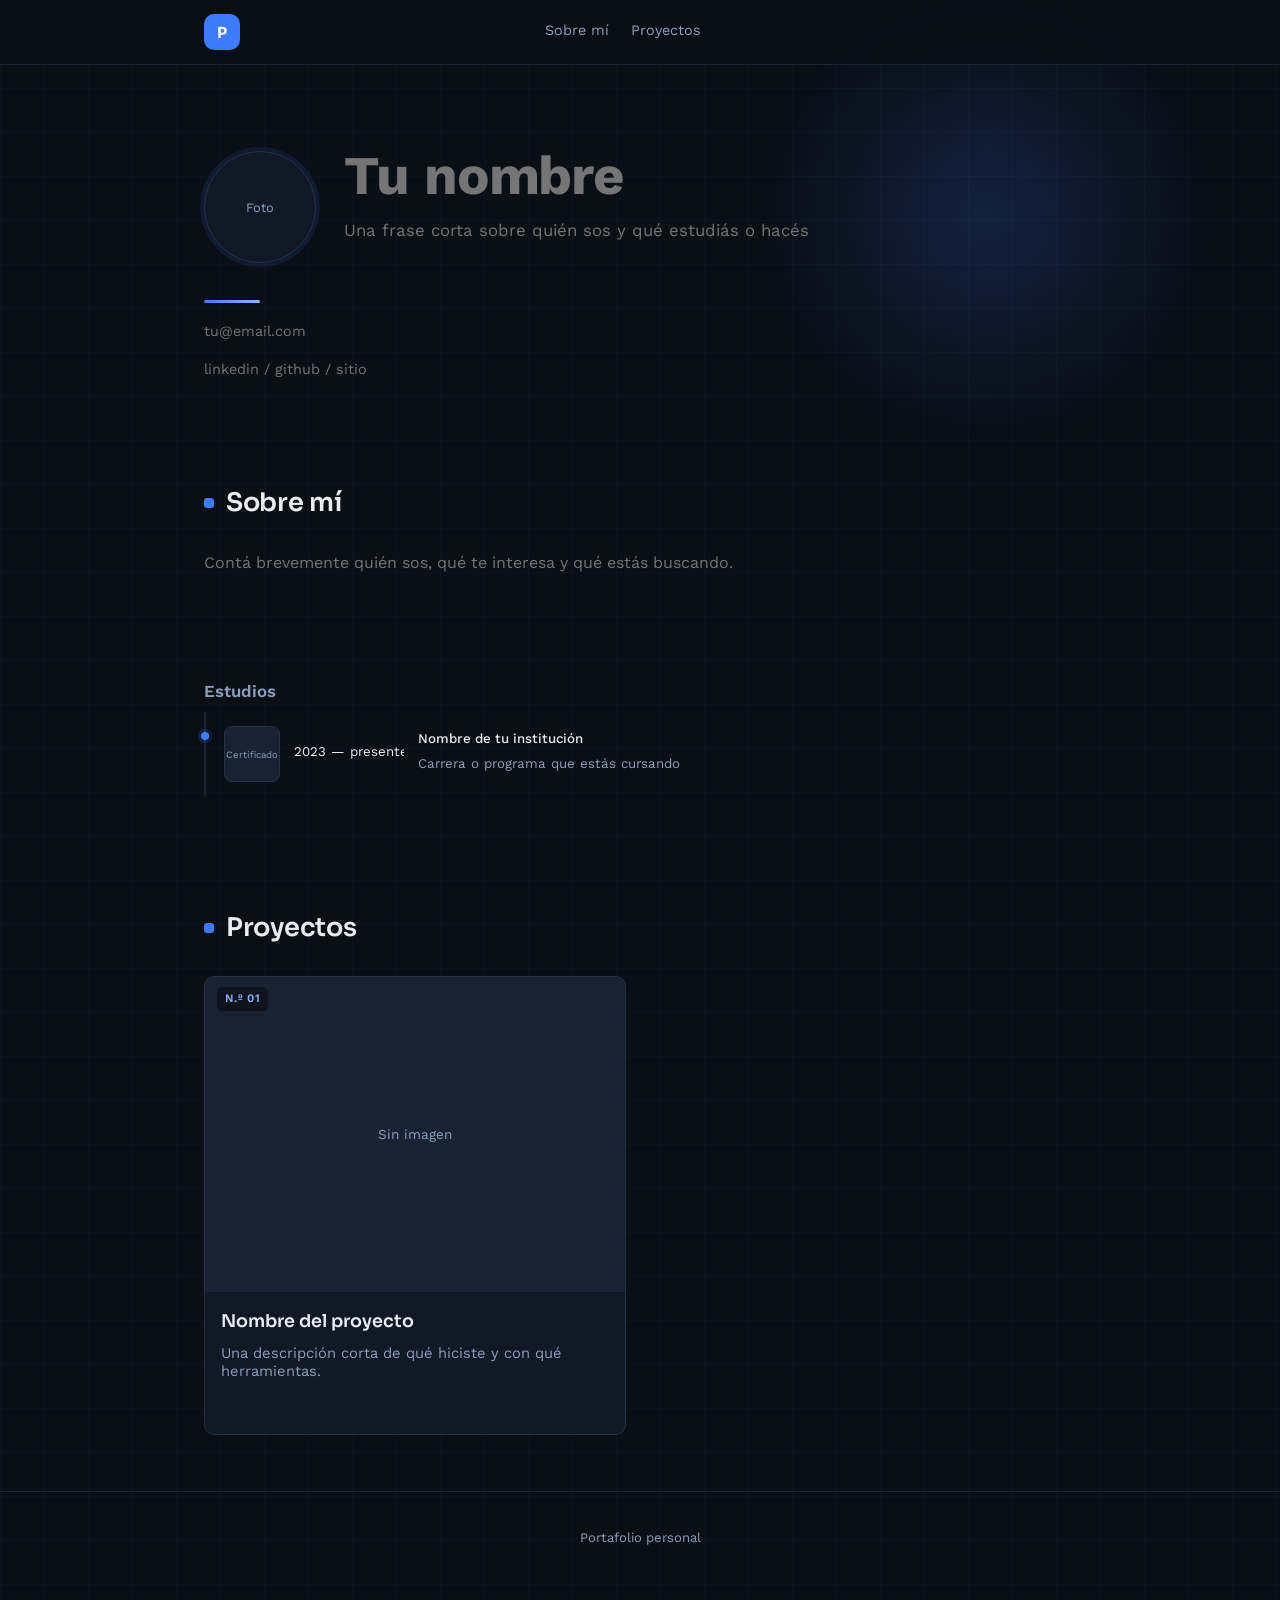
==== index.html @ cb3520f3 "Actualizar portafolio: agregar index.html y README.md en UTF-8" ====
<!DOCTYPE html>
<html lang="es">

<head>
  <meta charset="UTF-8">
  <meta name="viewport" content="width=device-width, initial-scale=1.0">
  <title>Portafolio</title>
  <link rel="preconnect" href="https://fonts.googleapis.com">
  <link rel="preconnect" href="https://fonts.gstatic.com" crossorigin>
  <link
    href="https://fonts.googleapis.com/css2?family=Sora:wght@500;600;700&family=Work+Sans:wght@400;500;600&display=swap"
    rel="stylesheet">
  <link rel="stylesheet" href="style.css">
</head>

<body class="mode-view">

  <div class="edit-banner">Estás en modo edición — los cambios se guardan automáticamente en este dispositivo. Las
    imágenes se comprimen al subirlas.</div>

  <nav class="nav">
    <div class="nav-inner">
      <button class="logo-mark" id="logo-mark" type="button" aria-label="Acceder">
        <span id="logo-initial">P</span>
      </button>
      <div class="nav-links view-only">
        <a href="#sobre-mi">Sobre mí</a>
        <a href="#proyectos">Proyectos</a>
      </div>
      <div class="mode-toggle">
        <span class="save-status" id="save-status"></span>
        <button class="btn ghost edit-only" id="reset-btn" type="button">Restablecer</button>
        <button class="btn ghost edit-only" id="logout-btn" type="button">Cerrar sesión</button>
        <button class="btn primary edit-only" id="preview-btn" type="button">Vista previa</button>
      </div>
    </div>
  </nav>

  <div class="login-overlay" id="login-overlay">
    <form class="login-card" id="login-form">
      <h3 class="login-title">Iniciar sesión</h3>
      <p class="login-hint">Ingresá tus datos para editar el contenido.</p>
      <label class="login-label" for="login-user">Usuario</label>
      <input class="login-input" id="login-user" type="text" autocomplete="username" required>
      <label class="login-label" for="login-pass">Contraseña</label>
      <input class="login-input" id="login-pass" type="password" autocomplete="current-password" required>
      <p class="login-error" id="login-error"></p>
      <div class="login-actions">
        <button class="btn ghost" type="button" id="login-cancel">Cancelar</button>
        <button class="btn primary" type="submit">Entrar</button>
      </div>
    </form>
  </div>

  <div class="wrap">
    <section class="hero" id="inicio">
      <div class="hero-top">
        <div class="avatar-box" id="photo-box">
          <span class="placeholder">Foto</span>
          <img id="profile-photo-img" alt="Foto de perfil">
          <button class="btn avatar-upload-btn edit-only" id="photo-upload-btn" type="button"
            title="Subir o cambiar foto">✎</button>
          <input class="file-input" id="photo-file-input" type="file" accept="image/*">
        </div>
        <div class="hero-text">
          <input class="hero-name field" id="profile-name" type="text" value="" placeholder="Tu nombre">
          <textarea class="hero-tagline field" id="profile-tagline" rows="2"
            placeholder="Una frase corta sobre quién sos y qué estudiás o hacés"></textarea>
        </div>
      </div>
      <div class="hero-rule"></div>
      <div class="contact-line">
        <input class="field" id="profile-email" type="text" placeholder="tu@email.com">
        <input class="field" id="profile-site" type="text" placeholder="linkedin / github / sitio">
      </div>
    </section>

    <section id="sobre-mi" class="reveal">
      <h2 class="section-title">Sobre mí</h2>
      <div class="about-body">
        <textarea class="bio field" id="profile-bio" rows="4"
          placeholder="Contá brevemente quién sos, qué te interesa y qué estás buscando."></textarea>

        <div class="studies">
          <div class="studies-title">Estudios</div>
          <p class="studies-hint edit-only">Tocá el ✎ de cada estudio para subir una imagen del certificado o título.
          </p>
          <div id="studies-list"></div>
          <button class="btn ghost edit-only add-study-btn" id="add-study-btn" type="button">+ Agregar estudio</button>
        </div>
      </div>
    </section>

    <section id="proyectos" class="reveal">
      <h2 class="section-title">Proyectos</h2>
      <div class="projects-grid" id="projects-grid"></div>
    </section>
  </div>

  <footer>Portafolio personal</footer>

  <script>
    (function () {
      const STORAGE_KEY = 'portfolio:data';

      function genId() { return 'id-' + Date.now().toString(36) + '-' + Math.random().toString(36).slice(2, 8); }
      function esc(str) {
        return (str || '').replace(/[&<>"']/g, function (c) {
          return { '&': '&amp;', '<': '&lt;', '>': '&gt;', '"': '&quot;', "'": '&#39;' }[c];
        });
      }

      function defaultState() {
        return {
          profile: {
            name: '',
            tagline: '',
            email: '',
            site: '',
            photo: '',
            bio: '',
            studies: [
              { id: genId(), periodo: '2023 — presente', inst: 'Nombre de tu institución', titulo: 'Carrera o programa que estás cursando', image: '' }
            ]
          },
          projects: [
            { id: genId(), title: 'Nombre del proyecto', desc: 'Una descripción corta de qué hiciste y con qué herramientas.', link: '', image: '' }
          ]
        };
      }

      let state = null;

      // ---------- auth ----------
      const CREDENTIALS = { user: 'tomas', pass: 'proyecto' };
      let isAuthenticated = false;

      // ---------- persistence ----------
      let saveTimer = null;
      function setStatus(text) {
        document.getElementById('save-status').textContent = text;
      }
      function scheduleSave() {
        setStatus('Guardando…');
        clearTimeout(saveTimer);
        saveTimer = setTimeout(saveState, 500);
      }
      async function saveState() {
        try {
          const res = await window.storage.set(STORAGE_KEY, JSON.stringify(state), false);
          setStatus(res ? 'Guardado' : 'No se pudo guardar');
        } catch (err) {
          console.error('Error guardando:', err);
          setStatus('Error al guardar');
        }
      }
      async function loadState() {
        try {
          const res = await window.storage.get(STORAGE_KEY, false);
          state = (res && res.value) ? JSON.parse(res.value) : defaultState();
        } catch (err) {
          state = defaultState();
        }
      }
      async function resetAll() {
        if (!confirm('¿Seguro que querés borrar todo el contenido y empezar de nuevo?')) return;
        try { await window.storage.delete(STORAGE_KEY, false); } catch (e) { }
        state = defaultState();
        buildUI();
        scheduleSave();
      }

      // ---------- image compression ----------
      function resizeImage(file) {
        return new Promise((resolve, reject) => {
          const reader = new FileReader();
          reader.onload = function (e) {
            const img = new Image();
            img.onload = function () {
              const maxW = 1000;
              const scale = Math.min(1, maxW / img.width);
              const w = Math.max(1, Math.round(img.width * scale));
              const h = Math.max(1, Math.round(img.height * scale));
              const canvas = document.createElement('canvas');
              canvas.width = w; canvas.height = h;
              const ctx = canvas.getContext('2d');
              ctx.drawImage(img, 0, 0, w, h);
              resolve(canvas.toDataURL('image/jpeg', 0.82));
            };
            img.onerror = reject;
            img.src = e.target.result;
          };
          reader.onerror = reject;
          reader.readAsDataURL(file);
        });
      }

      // ---------- mode ----------
      function applyMode(mode) {
        document.body.classList.toggle('mode-edit', mode === 'edit');
        document.body.classList.toggle('mode-view', mode === 'view');
      }

      // ---------- render: studies ----------
      function renderStudies() {
        const list = document.getElementById('studies-list');
        list.innerHTML = state.profile.studies.map(function (s) {
          const hasImg = !!s.image;
          return '' +
            '<div class="study-row" data-study-id="' + s.id + '">' +
            '<div class="study-thumb' + (hasImg ? ' has-img' : '') + '">' +
            '<span class="placeholder">Certificado</span>' +
            '<img src="' + esc(s.image) + '" alt="Certificado de ' + esc(s.titulo) + '">' +
            '<button class="btn study-thumb-upload edit-only" data-action="trigger-upload-study" type="button" title="Subir certificado">✎</button>' +
            '<input class="file-input" type="file" accept="image/*" data-action="file-input-study">' +
            '</div>' +
            '<div class="study-fields">' +
            '<input class="field" data-field="periodo" type="text" value="' + esc(s.periodo) + '" placeholder="2023 — 2027">' +
            '<div>' +
            '<input class="field study-inst" data-field="inst" type="text" value="' + esc(s.inst) + '" placeholder="Institución">' +
            '<input class="field study-titulo" data-field="titulo" type="text" value="' + esc(s.titulo) + '" placeholder="Título o carrera">' +
            '</div>' +
            '</div>' +
            '<button class="btn ghost edit-only" data-action="delete-study" type="button">Quitar</button>' +
            '</div>';
        }).join('');
      }

      document.getElementById('studies-list').addEventListener('input', function (e) {
        const row = e.target.closest('[data-study-id]');
        if (!row) return;
        const study = state.profile.studies.find(function (s) { return s.id === row.dataset.studyId; });
        if (study && e.target.dataset.field) {
          study[e.target.dataset.field] = e.target.value;
          scheduleSave();
        }
      });
      document.getElementById('studies-list').addEventListener('click', function (e) {
        const delBtn = e.target.closest('[data-action="delete-study"]');
        if (delBtn) {
          const row = delBtn.closest('[data-study-id]');
          state.profile.studies = state.profile.studies.filter(function (s) { return s.id !== row.dataset.studyId; });
          renderStudies();
          scheduleSave();
          return;
        }
        const uploadBtn = e.target.closest('[data-action="trigger-upload-study"]');
        if (uploadBtn) {
          uploadBtn.closest('[data-study-id]').querySelector('[data-action="file-input-study"]').click();
          return;
        }
        const thumb = e.target.closest('.study-thumb');
        if (thumb && thumb.classList.contains('has-img') && document.body.classList.contains('mode-view')) {
          const row = thumb.closest('[data-study-id]');
          const study = state.profile.studies.find(function (s) { return s.id === row.dataset.studyId; });
          if (study && study.image) window.open(study.image, '_blank');
        }
      });
      document.getElementById('studies-list').addEventListener('change', async function (e) {
        if (e.target.dataset.action !== 'file-input-study') return;
        const row = e.target.closest('[data-study-id]');
        const study = state.profile.studies.find(function (s) { return s.id === row.dataset.studyId; });
        const file = e.target.files[0];
        if (!file || !study) return;
        try {
          const dataUrl = await resizeImage(file);
          study.image = dataUrl;
          const thumb = row.querySelector('.study-thumb');
          thumb.classList.add('has-img');
          thumb.querySelector('img').src = dataUrl;
          scheduleSave();
        } catch (err) {
          console.error(err);
          alert('No se pudo procesar esa imagen. Probá con otro archivo.');
        }
      });
      document.getElementById('add-study-btn').addEventListener('click', function () {
        state.profile.studies.push({ id: genId(), periodo: '', inst: '', titulo: '', image: '' });
        renderStudies();
        scheduleSave();
      });

      // ---------- render: projects ----------
      function renderProjects() {
        const grid = document.getElementById('projects-grid');
        const cards = state.projects.map(function (p, i) {
          const num = String(i + 1).padStart(2, '0');
          const hasImg = !!p.image;
          const hasLink = !!(p.link && p.link.trim());
          return '' +
            '<div class="project-card" data-project-id="' + p.id + '">' +
            '<span class="project-index">N.º ' + num + '</span>' +
            '<button class="btn ghost project-delete edit-only" data-action="delete-project" type="button" title="Eliminar proyecto">×</button>' +
            '<div class="project-image-box' + (hasImg ? ' has-img' : '') + '">' +
            '<span class="placeholder">Sin imagen</span>' +
            '<img src="' + esc(p.image) + '" alt="' + esc(p.title) + '">' +
            '<button class="btn ghost project-upload-btn edit-only" data-action="trigger-upload" type="button">Subir imagen</button>' +
            '<input class="file-input" type="file" accept="image/*" data-action="file-input">' +
            '</div>' +
            '<div class="project-body">' +
            '<input class="field project-title" data-field="title" type="text" value="' + esc(p.title) + '" placeholder="Nombre del proyecto">' +
            '<textarea class="field project-desc" data-field="desc" rows="3" placeholder="De qué se trata este proyecto">' + esc(p.desc) + '</textarea>' +
            '<div class="project-link-row edit-only">' +
            '<input class="field project-link-input" data-field="link" type="text" value="' + esc(p.link) + '" placeholder="https://enlace-al-proyecto.com">' +
            '</div>' +
            (hasLink ? '<a class="project-link-view view-only" href="' + esc(p.link) + '" target="_blank" rel="noopener noreferrer">Ver proyecto</a>' : '') +
            '</div>' +
            '</div>';
        }).join('');

        grid.innerHTML = cards + '<div class="add-project-card edit-only" id="add-project-card">+ Agregar proyecto</div>';

        const addCard = document.getElementById('add-project-card');
        if (addCard) {
          addCard.addEventListener('click', function () {
            state.projects.push({ id: genId(), title: '', desc: '', link: '', image: '' });
            renderProjects();
            scheduleSave();
          });
        }
      }

      document.getElementById('projects-grid').addEventListener('input', function (e) {
        const card = e.target.closest('[data-project-id]');
        if (!card || !e.target.dataset.field) return;
        const proj = state.projects.find(function (p) { return p.id === card.dataset.projectId; });
        if (proj) {
          proj[e.target.dataset.field] = e.target.value;
          scheduleSave();
        }
      });

      document.getElementById('projects-grid').addEventListener('click', function (e) {
        const delBtn = e.target.closest('[data-action="delete-project"]');
        if (delBtn) {
          const card = delBtn.closest('[data-project-id]');
          state.projects = state.projects.filter(function (p) { return p.id !== card.dataset.projectId; });
          renderProjects();
          scheduleSave();
          return;
        }
        const uploadBtn = e.target.closest('[data-action="trigger-upload"]');
        if (uploadBtn) {
          const card = uploadBtn.closest('[data-project-id]');
          card.querySelector('[data-action="file-input"]').click();
        }
      });

      document.getElementById('projects-grid').addEventListener('change', async function (e) {
        if (e.target.dataset.action !== 'file-input') return;
        const card = e.target.closest('[data-project-id]');
        const proj = state.projects.find(function (p) { return p.id === card.dataset.projectId; });
        const file = e.target.files[0];
        if (!file || !proj) return;
        try {
          const dataUrl = await resizeImage(file);
          proj.image = dataUrl;
          const box = card.querySelector('.project-image-box');
          box.classList.add('has-img');
          box.querySelector('img').src = dataUrl;
          scheduleSave();
        } catch (err) {
          console.error(err);
          alert('No se pudo procesar esa imagen. Probá con otro archivo.');
        }
      });

      // ---------- profile fields ----------
      function bindProfileField(id, field, isTagline) {
        const el = document.getElementById(id);
        el.addEventListener('input', function () {
          state.profile[field] = el.value;
          if (field === 'name') { updateLogoInitial(); }
          scheduleSave();
        });
      }

      document.getElementById('photo-upload-btn').addEventListener('click', function () {
        document.getElementById('photo-file-input').click();
      });
      document.getElementById('photo-file-input').addEventListener('change', async function (e) {
        const file = e.target.files[0];
        if (!file) return;
        try {
          const dataUrl = await resizeImage(file);
          state.profile.photo = dataUrl;
          const box = document.getElementById('photo-box');
          box.classList.add('has-img');
          document.getElementById('profile-photo-img').src = dataUrl;
          scheduleSave();
        } catch (err) {
          console.error(err);
          alert('No se pudo procesar esa imagen. Probá con otro archivo.');
        }
      });

      // ---------- mode + reset ----------
      const loginOverlay = document.getElementById('login-overlay');
      const loginForm = document.getElementById('login-form');
      const loginUser = document.getElementById('login-user');
      const loginPass = document.getElementById('login-pass');
      const loginError = document.getElementById('login-error');

      function openLogin() {
        loginError.textContent = '';
        loginForm.reset();
        loginOverlay.classList.add('open');
        loginUser.focus();
      }
      function closeLogin() {
        loginOverlay.classList.remove('open');
        loginForm.reset();
        loginError.textContent = '';
      }

      document.getElementById('logo-mark').addEventListener('click', function () {
        if (isAuthenticated) {
          applyMode('edit');
        } else {
          openLogin();
        }
      });

      document.getElementById('preview-btn').addEventListener('click', function () {
        applyMode('view');
      });

      loginForm.addEventListener('submit', function (e) {
        e.preventDefault();
        if (loginUser.value === CREDENTIALS.user && loginPass.value === CREDENTIALS.pass) {
          isAuthenticated = true;
          closeLogin();
          applyMode('edit');
        } else {
          loginError.textContent = 'Usuario o contraseña incorrectos.';
          loginPass.value = '';
          loginPass.focus();
        }
      });

      document.getElementById('login-cancel').addEventListener('click', closeLogin);
      loginOverlay.addEventListener('keydown', function (e) {
        if (e.key === 'Escape') closeLogin();
      });
      loginOverlay.addEventListener('click', function (e) {
        if (e.target === loginOverlay) closeLogin();
      });

      document.getElementById('logout-btn').addEventListener('click', function () {
        isAuthenticated = false;
        applyMode('view');
      });

      document.getElementById('reset-btn').addEventListener('click', resetAll);

      function updateLogoInitial() {
        const name = (state.profile.name || '').trim();
        document.getElementById('logo-initial').textContent = name ? name[0].toUpperCase() : 'P';
      }

      // ---------- build ----------
      function buildUI() {
        document.getElementById('profile-name').value = state.profile.name;
        document.getElementById('profile-tagline').value = state.profile.tagline;
        document.getElementById('profile-email').value = state.profile.email;
        document.getElementById('profile-site').value = state.profile.site;
        document.getElementById('profile-bio').value = state.profile.bio;
        updateLogoInitial();

        const photoBox = document.getElementById('photo-box');
        if (state.profile.photo) {
          photoBox.classList.add('has-img');
          document.getElementById('profile-photo-img').src = state.profile.photo;
        }

        renderStudies();
        renderProjects();
        applyMode('view');
        setStatus('');
      }

      ['profile-name', 'profile-tagline', 'profile-email', 'profile-site', 'profile-bio'].forEach(function (id) {
        const field = id.replace('profile-', '');
        bindProfileField(id, field);
      });

      // ---------- scroll reveal ----------
      function setupReveal() {
        let reduce = false;
        try {
          reduce = typeof window.matchMedia === 'function' && window.matchMedia('(prefers-reduced-motion: reduce)').matches;
        } catch (e) { reduce = false; }
        const els = document.querySelectorAll('.reveal');
        if (reduce || !('IntersectionObserver' in window)) {
          els.forEach(function (el) { el.classList.add('in-view'); });
          return;
        }
        const obs = new IntersectionObserver(function (entries) {
          entries.forEach(function (entry) {
            if (entry.isIntersecting) {
              entry.target.classList.add('in-view');
              obs.unobserve(entry.target);
            }
          });
        }, { threshold: 0.12 });
        els.forEach(function (el) { obs.observe(el); });
      }
      try {
        setupReveal();
      } catch (err) {
        console.error('No se pudo iniciar la animación de scroll:', err);
        document.querySelectorAll('.reveal').forEach(function (el) { el.classList.add('in-view'); });
      }

      loadState().then(buildUI);
    })();
  </script>
</body>

</html>
---- style.css ----
:root {
    --bg: #0A0E15;
    --surface: #111826;
    --surface-2: #182233;
    --border: #26324A;
    --border-soft: #1B2434;
    --text: #E8ECF3;
    --text-soft: #8CA0BD;
    --accent: #3E7BFA;
    --accent-dark: #2C5FD6;
    --accent-soft: #8FB4FF;
    --danger: #FF6B6B;
    --max: 920px;
}

* {
    box-sizing: border-box;
}

html {
    scroll-behavior: smooth;
}

body {
    margin: 0;
    background-color: var(--bg);
    background-image:
        linear-gradient(rgba(62, 123, 250, 0.05) 1px, transparent 1px),
        linear-gradient(90deg, rgba(62, 123, 250, 0.05) 1px, transparent 1px);
    background-size: 44px 44px;
    color: var(--text);
    font-family: 'Work Sans', sans-serif;
    line-height: 1.55;
    -webkit-font-smoothing: antialiased;
}

h1,
h2,
h3 {
    font-family: 'Sora', sans-serif;
    margin: 0;
    font-weight: 600;
    letter-spacing: -0.01em;
}

a {
    color: inherit;
}

.wrap {
    max-width: var(--max);
    margin: 0 auto;
    padding: 0 24px;
}

/* ---------- NAV ---------- */
.nav {
    position: sticky;
    top: 0;
    z-index: 20;
    background: rgba(10, 14, 21, 0.88);
    backdrop-filter: blur(8px);
    border-bottom: 1px solid var(--border-soft);
}

.nav-inner {
    max-width: var(--max);
    margin: 0 auto;
    padding: 14px 24px;
    display: flex;
    align-items: center;
    justify-content: space-between;
    gap: 16px;
    flex-wrap: wrap;
}

.nav-name {
    font-family: 'Sora', sans-serif;
    font-weight: 600;
    font-size: 1.02rem;
    letter-spacing: -0.01em;
}

.logo-mark {
    flex: none;
    width: 36px;
    height: 36px;
    border-radius: 10px;
    border: none;
    background: var(--accent);
    color: #fff;
    font-family: 'Sora', sans-serif;
    font-weight: 700;
    font-size: 0.95rem;
    display: flex;
    align-items: center;
    justify-content: center;
    cursor: pointer;
    transition: transform .15s ease, background .15s ease;
}

.logo-mark:hover {
    background: var(--accent-dark);
    transform: scale(1.05);
}

.logo-mark:focus-visible {
    outline: 2px solid var(--accent-soft);
    outline-offset: 2px;
}

.nav-links {
    display: flex;
    align-items: center;
    gap: 22px;
    font-size: 0.9rem;
    color: var(--text-soft);
}

.nav-links a {
    text-decoration: none;
    border-bottom: 1px solid transparent;
    padding-bottom: 2px;
    transition: border-color .15s ease, color .15s ease;
}

.nav-links a:hover {
    border-color: var(--accent);
    color: var(--text);
}

.mode-toggle {
    display: flex;
    align-items: center;
    gap: 10px;
}

.btn {
    font-family: 'Work Sans', sans-serif;
    font-size: 0.85rem;
    padding: 8px 16px;
    border: 1px solid var(--border);
    background: transparent;
    color: var(--text);
    cursor: pointer;
    border-radius: 7px;
    transition: background .15s ease, border-color .15s ease, color .15s ease;
}

.btn:hover {
    background: var(--surface-2);
    border-color: var(--accent);
}

.btn.primary {
    border-color: var(--accent);
    background: var(--accent);
    color: #fff;
}

.btn.primary:hover {
    background: var(--accent-dark);
    border-color: var(--accent-dark);
}

.btn.ghost {
    border-color: var(--border-soft);
    color: var(--text-soft);
    font-size: 0.78rem;
    padding: 6px 12px;
}

.save-status {
    font-size: 0.78rem;
    color: var(--text-soft);
    min-width: 70px;
}

/* ---------- HERO ---------- */
.hero {
    position: relative;
    padding: 80px 0 48px;
    opacity: 0;
    transform: translateY(8px);
    animation: rise .6s ease forwards;
}

.hero::before {
    content: '';
    position: absolute;
    top: -80px;
    right: -140px;
    width: 460px;
    height: 460px;
    background: radial-gradient(circle, rgba(62, 123, 250, 0.18) 0%, transparent 70%);
    z-index: -1;
    pointer-events: none;
}

@keyframes rise {
    to {
        opacity: 1;
        transform: none;
    }
}

@media (prefers-reduced-motion: reduce) {
    .hero {
        animation: none;
        opacity: 1;
        transform: none;
    }
}

.hero-top {
    display: flex;
    align-items: center;
    gap: 28px;
}

@media (max-width:560px) {
    .hero-top {
        flex-direction: column;
        align-items: flex-start;
        gap: 20px;
    }
}

.avatar-box {
    position: relative;
    flex: none;
    width: 112px;
    height: 112px;
    border-radius: 50%;
    background: var(--surface);
    border: 1px solid var(--border);
    box-shadow: 0 0 0 4px rgba(62, 123, 250, 0.12);
    display: flex;
    align-items: center;
    justify-content: center;
    overflow: hidden;
    color: var(--text-soft);
    font-size: 0.8rem;
}

.avatar-box img {
    width: 100%;
    height: 100%;
    object-fit: cover;
    display: none;
}

.avatar-box.has-img img {
    display: block;
}

.avatar-box.has-img .placeholder {
    display: none;
}

.avatar-upload-btn {
    position: absolute;
    bottom: -2px;
    right: -2px;
    width: 32px;
    height: 32px;
    padding: 0;
    border-radius: 50%;
    display: flex;
    align-items: center;
    justify-content: center;
    background: var(--accent);
    border-color: var(--accent);
    color: #fff;
    font-size: 0.9rem;
}

.avatar-upload-btn:hover {
    background: var(--accent-dark);
    border-color: var(--accent-dark);
}

.hero-text {
    flex: 1;
    min-width: 0;
}

.hero-name {
    font-family: 'Sora', sans-serif;
    font-size: clamp(2.2rem, 5.4vw, 3.4rem);
    font-weight: 700;
    letter-spacing: -0.02em;
    line-height: 1.05;
    width: 100%;
    border: none;
    background: transparent;
    color: var(--text);
    padding: 2px 0;
}

.hero-tagline {
    margin-top: 12px;
    font-size: 1.05rem;
    color: var(--text-soft);
    max-width: 60ch;
    width: 100%;
    border: none;
    background: transparent;
    resize: none;
    font-family: 'Work Sans', sans-serif;
    padding: 2px 0;
}

.hero-rule {
    margin-top: 30px;
    height: 3px;
    width: 56px;
    background: linear-gradient(90deg, var(--accent), var(--accent-soft));
    border-radius: 2px;
}

.contact-line {
    margin-top: 18px;
    display: flex;
    gap: 18px;
    flex-wrap: wrap;
    font-size: 0.9rem;
    color: var(--text-soft);
}

.contact-line input {
    border: none;
    background: transparent;
    font-family: 'Work Sans', sans-serif;
    font-size: 0.9rem;
    color: var(--text-soft);
    min-width: 160px;
}

/* ---------- shared field styling ---------- */
.field {
    font-family: inherit;
    color: inherit;
    border: none;
    background: transparent;
    width: 100%;
}

body.mode-edit .field {
    border-bottom: 1px dashed var(--border);
    background: var(--surface);
    padding: 6px 8px;
    border-radius: 5px;
}

body.mode-view .field {
    pointer-events: none;
    padding: 2px 0;
}

body.mode-view textarea.field {
    resize: none;
}

section {
    padding: 56px 0;
}

.section-title {
    font-size: 1.6rem;
    margin-bottom: 28px;
    display: flex;
    align-items: center;
    gap: 12px;
}

.section-title::before {
    content: '';
    width: 10px;
    height: 10px;
    border-radius: 3px;
    background: var(--accent);
    flex: none;
}

.reveal {
    opacity: 0;
    transform: translateY(18px);
    transition: opacity .6s ease, transform .6s ease;
}

.reveal.in-view {
    opacity: 1;
    transform: none;
}

@media (prefers-reduced-motion: reduce) {
    .reveal {
        opacity: 1;
        transform: none;
        transition: none;
    }
}

/* ---------- ABOUT ---------- */
.about-body {
    max-width: 720px;
}

.bio {
    min-height: 90px;
    font-size: 1rem;
}

.studies {
    margin-top: 30px;
}

.studies-title {
    font-size: 1.05rem;
    color: var(--text-soft);
    font-family: 'Work Sans', sans-serif;
    font-weight: 600;
    margin-bottom: 8px;
}

.studies-hint {
    font-size: 0.82rem;
    color: var(--text-soft);
    margin: 0 0 16px;
}

.study-row {
    display: flex;
    align-items: flex-start;
    gap: 14px;
    padding: 14px 0 14px 18px;
    border-left: 2px solid var(--border-soft);
    position: relative;
}

.study-row::before {
    content: '';
    position: absolute;
    left: -5px;
    top: 20px;
    width: 8px;
    height: 8px;
    border-radius: 50%;
    background: var(--accent);
    box-shadow: 0 0 0 3px rgba(62, 123, 250, 0.18);
}

.study-row+.study-row {
    margin-top: 2px;
}

.study-thumb {
    position: relative;
    flex: none;
    width: 56px;
    height: 56px;
    border-radius: 8px;
    background: var(--surface-2);
    border: 1px solid var(--border);
    overflow: hidden;
    display: flex;
    align-items: center;
    justify-content: center;
    color: var(--text-soft);
    font-size: 0.6rem;
    line-height: 1.2;
    text-align: center;
}

.study-thumb img {
    width: 100%;
    height: 100%;
    object-fit: cover;
    display: none;
}

.study-thumb.has-img {
    cursor: pointer;
}

.study-thumb.has-img img {
    display: block;
}

.study-thumb.has-img .placeholder {
    display: none;
}

.study-thumb-upload {
    position: absolute;
    bottom: -3px;
    right: -3px;
    width: 20px;
    height: 20px;
    padding: 0;
    border-radius: 50%;
    background: var(--accent);
    border-color: var(--accent);
    color: #fff;
    font-size: 0.55rem;
    display: flex;
    align-items: center;
    justify-content: center;
}

.study-thumb-upload:hover {
    background: var(--accent-dark);
    border-color: var(--accent-dark);
}

.study-fields {
    flex: 1;
    min-width: 0;
    display: grid;
    grid-template-columns: 110px 1fr;
    gap: 14px;
}

@media (max-width:560px) {
    .study-fields {
        grid-template-columns: 1fr;
    }
}

.study-inst {
    font-weight: 500;
}

.study-titulo {
    color: var(--text-soft);
}

/* ---------- PROJECTS ---------- */
.projects-grid {
    display: grid;
    grid-template-columns: repeat(2, 1fr);
    gap: 28px;
}

@media (max-width:640px) {
    .projects-grid {
        grid-template-columns: 1fr;
    }
}

.project-card {
    border: 1px solid var(--border);
    background: var(--surface);
    border-radius: 10px;
    position: relative;
    overflow: hidden;
    transition: border-color .18s ease, transform .18s ease, box-shadow .18s ease;
}

.project-card:hover {
    border-color: var(--accent);
    transform: translateY(-3px);
    box-shadow: 0 10px 28px rgba(62, 123, 250, 0.14);
}

.project-index {
    position: absolute;
    top: 10px;
    left: 12px;
    font-size: 0.72rem;
    letter-spacing: 0.03em;
    color: var(--accent-soft);
    background: rgba(10, 14, 21, 0.72);
    padding: 3px 8px;
    border-radius: 5px;
    z-index: 2;
    font-weight: 600;
}

.project-delete {
    position: absolute;
    top: 8px;
    right: 8px;
    z-index: 2;
    width: 26px;
    height: 26px;
    line-height: 24px;
    text-align: center;
    padding: 0;
    font-size: 0.95rem;
}

.project-image-box {
    position: relative;
    width: 100%;
    aspect-ratio: 4/3;
    background: var(--surface-2);
    overflow: hidden;
    display: flex;
    align-items: center;
    justify-content: center;
    color: var(--text-soft);
    font-size: 0.85rem;
    border-bottom: 1px solid var(--border-soft);
}

.project-image-box img {
    width: 100%;
    height: 100%;
    object-fit: cover;
    display: none;
}

.project-image-box.has-img img {
    display: block;
}

.project-image-box.has-img .placeholder {
    display: none;
}

.project-upload-btn {
    position: absolute;
    bottom: 8px;
    left: 8px;
    right: 8px;
    font-size: 0.72rem;
    padding: 6px 8px;
}

.project-body {
    padding: 16px;
}

.project-title {
    font-family: 'Sora', sans-serif;
    font-weight: 600;
    font-size: 1.1rem;
    margin-bottom: 8px;
}

.project-desc {
    font-size: 0.92rem;
    color: var(--text-soft);
    min-height: 50px;
    margin-bottom: 10px;
}

.project-link-row {
    display: flex;
    align-items: center;
    gap: 10px;
}

.project-link-input {
    font-size: 0.85rem;
}

.project-link-view {
    font-size: 0.9rem;
    text-decoration: none;
    border-bottom: 1px solid var(--accent);
    padding-bottom: 1px;
    color: var(--accent-soft);
}

.project-link-view:hover {
    color: var(--text);
    border-color: var(--text);
}

.add-project-card {
    border: 1px dashed var(--border);
    background: transparent;
    border-radius: 10px;
    min-height: 220px;
    display: flex;
    align-items: center;
    justify-content: center;
    cursor: pointer;
    color: var(--text-soft);
    font-size: 0.95rem;
    transition: border-color .15s ease, color .15s ease;
}

.add-project-card:hover {
    border-color: var(--accent);
    color: var(--accent-soft);
}

.edit-only {
    display: inherit;
}

body.mode-view .edit-only {
    display: none !important;
}

body.mode-edit .view-only {
    display: none !important;
}

.file-input {
    display: none;
}

.edit-banner {
    background: var(--surface-2);
    border-bottom: 1px solid var(--border);
    color: var(--text-soft);
    font-size: 0.85rem;
    padding: 10px 24px;
    text-align: center;
}

body.mode-view .edit-banner {
    display: none;
}

footer {
    padding: 36px 0 60px;
    text-align: center;
    color: var(--text-soft);
    font-size: 0.82rem;
    border-top: 1px solid var(--border-soft);
}

.add-study-btn {
    margin-top: 14px;
}

/* ---------- LOGIN ---------- */
.login-overlay {
    display: none;
    position: fixed;
    inset: 0;
    background: rgba(3, 5, 9, 0.72);
    z-index: 50;
    align-items: center;
    justify-content: center;
    padding: 20px;
}

.login-overlay.open {
    display: flex;
}

.login-card {
    width: 100%;
    max-width: 320px;
    background: var(--surface);
    border: 1px solid var(--border);
    border-radius: 12px;
    padding: 28px 24px;
}

.login-title {
    font-family: 'Sora', sans-serif;
    font-size: 1.3rem;
    margin-bottom: 6px;
}

.login-hint {
    font-size: 0.85rem;
    color: var(--text-soft);
    margin: 0 0 18px;
}

.login-label {
    display: block;
    font-size: 0.78rem;
    color: var(--text-soft);
    margin-bottom: 4px;
}

.login-input {
    width: 100%;
    font-family: 'Work Sans', sans-serif;
    font-size: 0.92rem;
    padding: 9px 10px;
    margin-bottom: 14px;
    border: 1px solid var(--border);
    background: var(--bg);
    color: var(--text);
    border-radius: 6px;
}

.login-input:focus {
    outline: 1px solid var(--accent);
    border-color: var(--accent);
}

.login-error {
    font-size: 0.82rem;
    color: var(--danger);
    min-height: 1.1em;
    margin: 0 0 8px;
}

.login-actions {
    display: flex;
    justify-content: flex-end;
    gap: 10px;
    margin-top: 6px;
}
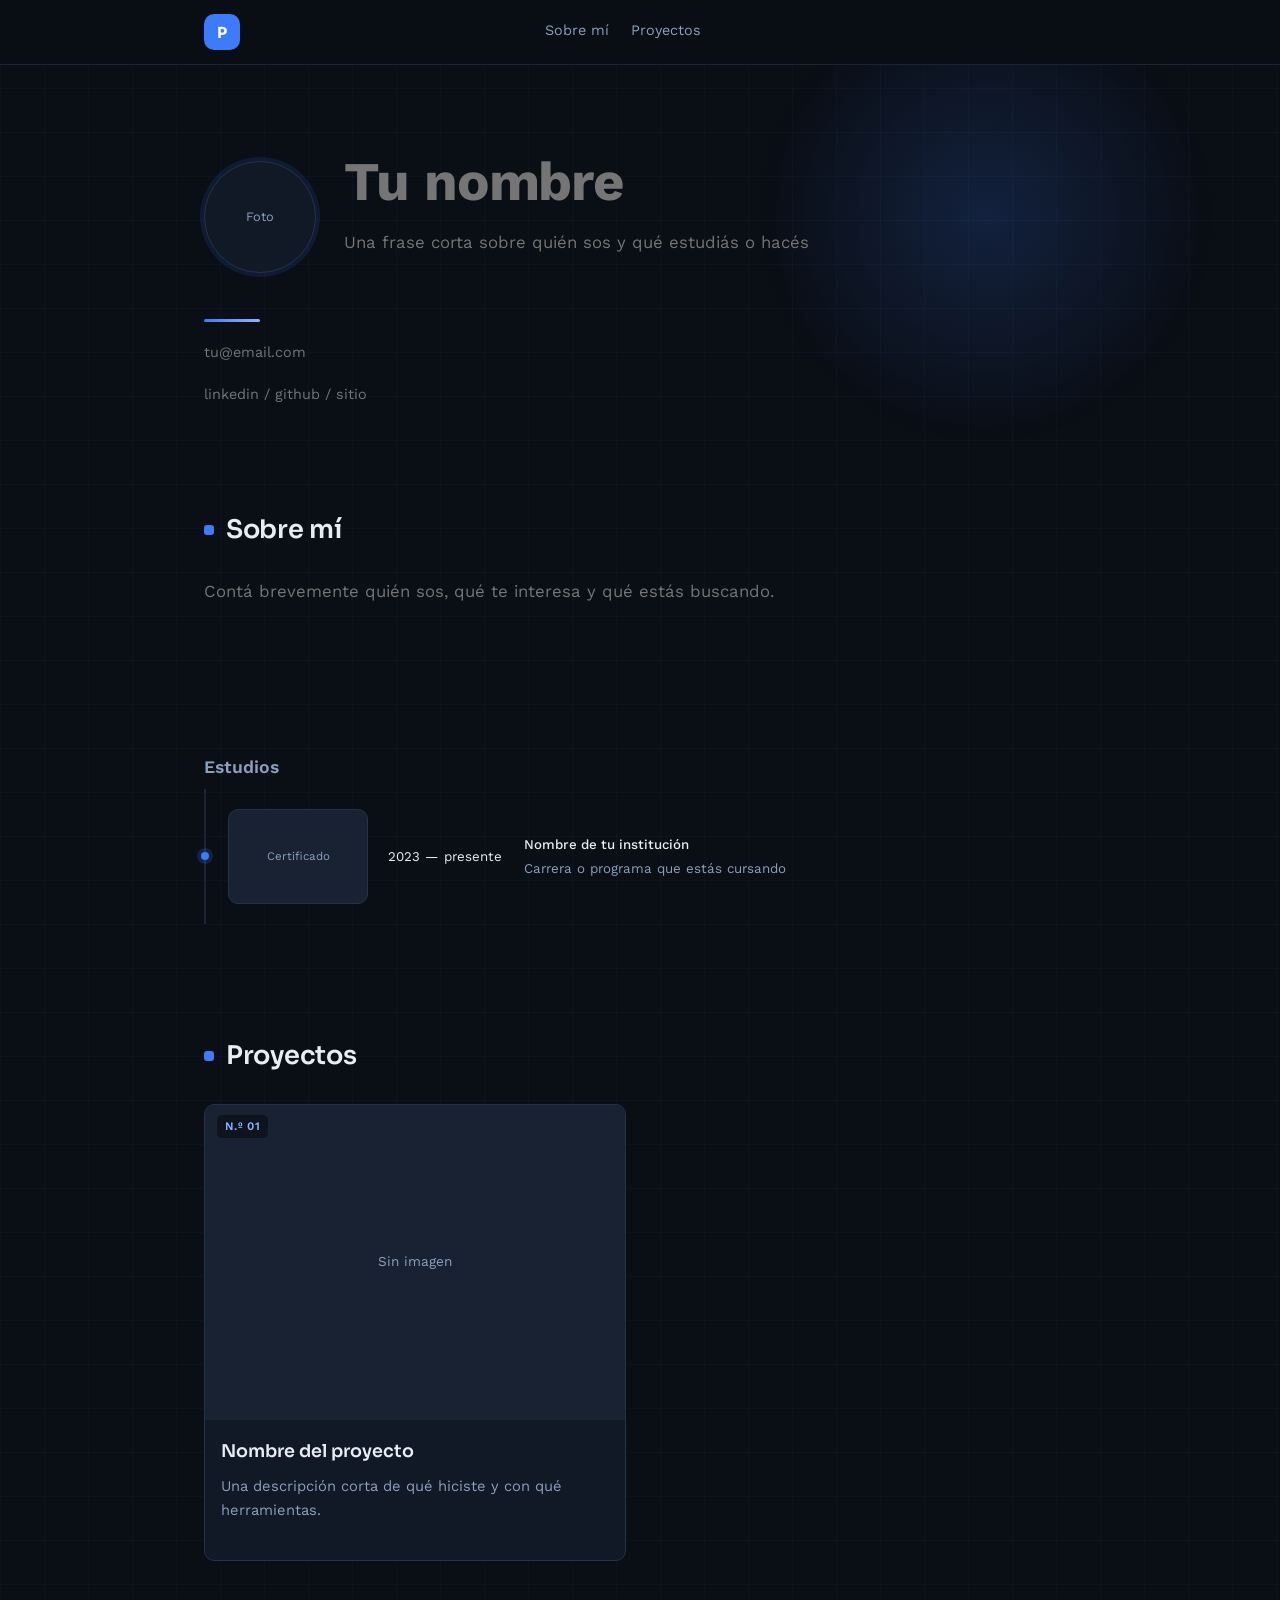
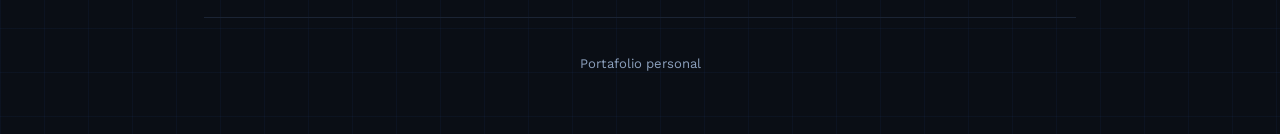
==== commit 417f351e: "Mejoras visuales: auto-expansión de cajas de texto (Sobre mi) y tarjetas/visor de certificados en Es" ====
--- a/index.html
+++ b/index.html
@@ -29,6 +29,7 @@
       </div>
       <div class="mode-toggle">
         <span class="save-status" id="save-status"></span>
+        <button class="btn ghost edit-only" id="save-btn" type="button">Guardar</button>
         <button class="btn ghost edit-only" id="reset-btn" type="button">Restablecer</button>
         <button class="btn ghost edit-only" id="logout-btn" type="button">Cerrar sesión</button>
         <button class="btn primary edit-only" id="preview-btn" type="button">Vista previa</button>
@@ -95,6 +96,12 @@
       <h2 class="section-title">Proyectos</h2>
       <div class="projects-grid" id="projects-grid"></div>
     </section>
+  <div class="lightbox-modal" id="lightbox-modal">
+    <div class="lightbox-content">
+      <button class="lightbox-close" id="lightbox-close" type="button" aria-label="Cerrar">&times;</button>
+      <img id="lightbox-img" src="" alt="Vista ampliada">
+      <div class="lightbox-caption" id="lightbox-caption"></div>
+    </div>
   </div>
 
   <footer>Portafolio personal</footer>
@@ -136,6 +143,47 @@
       let isAuthenticated = false;
 
       // ---------- persistence ----------
+      const storage = {
+        async get(key) {
+          try {
+            if (window.storage && typeof window.storage.get === 'function') {
+              const res = await window.storage.get(key, false);
+              if (res && res.value) return res.value;
+            }
+          } catch (e) { }
+          try {
+            return localStorage.getItem(key);
+          } catch (e) {
+            return null;
+          }
+        },
+        async set(key, value) {
+          let saved = false;
+          try {
+            if (window.storage && typeof window.storage.set === 'function') {
+              saved = await window.storage.set(key, value, false);
+            }
+          } catch (e) { }
+          try {
+            localStorage.setItem(key, value);
+            saved = true;
+          } catch (e) {
+            console.error('Error guardando en localStorage:', e);
+          }
+          return saved;
+        },
+        async delete(key) {
+          try {
+            if (window.storage && typeof window.storage.delete === 'function') {
+              await window.storage.delete(key, false);
+            }
+          } catch (e) { }
+          try {
+            localStorage.removeItem(key);
+          } catch (e) { }
+        }
+      };
+
       let saveTimer = null;
       function setStatus(text) {
         document.getElementById('save-status').textContent = text;
@@ -146,9 +194,10 @@
         saveTimer = setTimeout(saveState, 500);
       }
       async function saveState() {
+        clearTimeout(saveTimer);
         try {
-          const res = await window.storage.set(STORAGE_KEY, JSON.stringify(state), false);
-          setStatus(res ? 'Guardado' : 'No se pudo guardar');
+          const success = await storage.set(STORAGE_KEY, JSON.stringify(state));
+          setStatus(success ? 'Guardado ✓' : 'No se pudo guardar');
         } catch (err) {
           console.error('Error guardando:', err);
           setStatus('Error al guardar');
@@ -156,15 +205,16 @@
       }
       async function loadState() {
         try {
-          const res = await window.storage.get(STORAGE_KEY, false);
-          state = (res && res.value) ? JSON.parse(res.value) : defaultState();
+          const raw = await storage.get(STORAGE_KEY);
+          state = raw ? JSON.parse(raw) : defaultState();
         } catch (err) {
+          console.error('Error cargando estado:', err);
           state = defaultState();
         }
       }
       async function resetAll() {
         if (!confirm('¿Seguro que querés borrar todo el contenido y empezar de nuevo?')) return;
-        try { await window.storage.delete(STORAGE_KEY, false); } catch (e) { }
+        try { await storage.delete(STORAGE_KEY); } catch (e) { }
         state = defaultState();
         buildUI();
         scheduleSave();
@@ -195,10 +245,56 @@
         });
       }
 
+      // ---------- auto-resize textareas ----------
+      function autoResize(el) {
+        if (!el || el.tagName !== 'TEXTAREA') return;
+        el.style.height = 'auto';
+        el.style.height = Math.max(el.scrollHeight, el.id === 'profile-bio' ? 140 : 60) + 'px';
+      }
+
+      function updateAllTextareas() {
+        setTimeout(function () {
+          document.querySelectorAll('textarea.field').forEach(autoResize);
+        }, 10);
+      }
+
+      document.addEventListener('input', function (e) {
+        if (e.target && e.target.tagName === 'TEXTAREA') {
+          autoResize(e.target);
+        }
+      });
+      window.addEventListener('resize', updateAllTextareas);
+
+      // ---------- lightbox modal ----------
+      const lightboxModal = document.getElementById('lightbox-modal');
+      const lightboxImg = document.getElementById('lightbox-img');
+      const lightboxCaption = document.getElementById('lightbox-caption');
+
+      function openLightbox(src, captionText) {
+        if (!src) return;
+        lightboxImg.src = src;
+        lightboxCaption.textContent = captionText || '';
+        lightboxModal.classList.add('open');
+      }
+
+      function closeLightbox() {
+        lightboxModal.classList.remove('open');
+        lightboxImg.src = '';
+      }
+
+      document.getElementById('lightbox-close').addEventListener('click', closeLightbox);
+      lightboxModal.addEventListener('click', function (e) {
+        if (e.target === lightboxModal) closeLightbox();
+      });
+      window.addEventListener('keydown', function (e) {
+        if (e.key === 'Escape' && lightboxModal.classList.contains('open')) closeLightbox();
+      });
+
       // ---------- mode ----------
       function applyMode(mode) {
         document.body.classList.toggle('mode-edit', mode === 'edit');
         document.body.classList.toggle('mode-view', mode === 'view');
+        updateAllTextareas();
       }
 
       // ---------- render: studies ----------
@@ -253,7 +349,10 @@
         if (thumb && thumb.classList.contains('has-img') && document.body.classList.contains('mode-view')) {
           const row = thumb.closest('[data-study-id]');
           const study = state.profile.studies.find(function (s) { return s.id === row.dataset.studyId; });
-          if (study && study.image) window.open(study.image, '_blank');
+          if (study && study.image) {
+            const title = (study.titulo || 'Certificado') + (study.inst ? ' — ' + study.inst : '');
+            openLightbox(study.image, title);
+          }
         }
       });
       document.getElementById('studies-list').addEventListener('change', async function (e) {
@@ -343,6 +442,20 @@
         if (uploadBtn) {
           const card = uploadBtn.closest('[data-project-id]');
           card.querySelector('[data-action="file-input"]').click();
+          return;
+        }
+        const imgBox = e.target.closest('.project-image-box');
+        if (imgBox && imgBox.classList.contains('has-img') && document.body.classList.contains('mode-view')) {
+          const card = imgBox.closest('[data-project-id]');
+          const proj = state.projects.find(function (p) { return p.id === card.dataset.projectId; });
+          if (proj && proj.image) openLightbox(proj.image, proj.title || 'Proyecto');
+        }
+      });
+
+      document.getElementById('photo-box').addEventListener('click', function (e) {
+        if (e.target.closest('#photo-upload-btn')) return;
+        if (document.body.classList.contains('mode-view') && state.profile.photo) {
+          openLightbox(state.profile.photo, state.profile.name || 'Foto de perfil');
         }
       });
 
@@ -421,7 +534,12 @@
         }
       });
 
+      document.getElementById('save-btn').addEventListener('click', function () {
+        saveState();
+      });
+
       document.getElementById('preview-btn').addEventListener('click', function () {
+        saveState();
         applyMode('view');
       });
 
@@ -447,6 +565,7 @@
       });
 
       document.getElementById('logout-btn').addEventListener('click', function () {
+        saveState();
         isAuthenticated = false;
         applyMode('view');
       });
@@ -477,6 +596,7 @@
         renderProjects();
         applyMode('view');
         setStatus('');
+        updateAllTextareas();
       }
 
       ['profile-name', 'profile-tagline', 'profile-email', 'profile-site', 'profile-bio'].forEach(function (id) {
--- a/style.css
+++ b/style.css
@@ -344,22 +344,40 @@
     border: none;
     background: transparent;
     width: 100%;
+    box-sizing: border-box;
+    field-sizing: content;
+}
+
+textarea.field {
+    line-height: 1.65;
+    overflow-y: hidden;
+    display: block;
 }
 
 body.mode-edit .field {
-    border-bottom: 1px dashed var(--border);
+    border: 1px solid var(--border);
     background: var(--surface);
-    padding: 6px 8px;
-    border-radius: 5px;
+    padding: 10px 14px;
+    border-radius: 8px;
+    transition: border-color 0.18s ease, box-shadow 0.18s ease;
+}
+
+body.mode-edit .field:focus {
+    outline: none;
+    border-color: var(--accent);
+    box-shadow: 0 0 0 3px rgba(62, 123, 250, 0.2);
 }
 
 body.mode-view .field {
     pointer-events: none;
-    padding: 2px 0;
+    padding: 4px 0;
 }
 
 body.mode-view textarea.field {
     resize: none;
+    border: none;
+    background: transparent;
+    padding: 0;
 }
 
 section {
@@ -404,20 +422,22 @@
 
 /* ---------- ABOUT ---------- */
 .about-body {
-    max-width: 720px;
+    max-width: 820px;
 }
 
 .bio {
-    min-height: 90px;
-    font-size: 1rem;
+    min-height: 140px;
+    font-size: 1.05rem;
+    line-height: 1.7;
+    color: var(--text);
 }
 
 .studies {
-    margin-top: 30px;
+    margin-top: 36px;
 }
 
 .studies-title {
-    font-size: 1.05rem;
+    font-size: 1.1rem;
     color: var(--text-soft);
     font-family: 'Work Sans', sans-serif;
     font-weight: 600;
@@ -425,16 +445,16 @@
 }
 
 .studies-hint {
-    font-size: 0.82rem;
-    color: var(--text-soft);
-    margin: 0 0 16px;
+    font-size: 0.84rem;
+    color: var(--text-soft);
+    margin: 0 0 18px;
 }
 
 .study-row {
     display: flex;
-    align-items: flex-start;
-    gap: 14px;
-    padding: 14px 0 14px 18px;
+    align-items: center;
+    gap: 20px;
+    padding: 20px 0 20px 22px;
     border-left: 2px solid var(--border-soft);
     position: relative;
 }
@@ -443,24 +463,25 @@
     content: '';
     position: absolute;
     left: -5px;
-    top: 20px;
+    top: 50%;
+    transform: translateY(-50%);
     width: 8px;
     height: 8px;
     border-radius: 50%;
     background: var(--accent);
-    box-shadow: 0 0 0 3px rgba(62, 123, 250, 0.18);
+    box-shadow: 0 0 0 4px rgba(62, 123, 250, 0.2);
 }
 
 .study-row+.study-row {
-    margin-top: 2px;
+    margin-top: 4px;
 }
 
 .study-thumb {
     position: relative;
     flex: none;
-    width: 56px;
-    height: 56px;
-    border-radius: 8px;
+    width: 140px;
+    height: 95px;
+    border-radius: 10px;
     background: var(--surface-2);
     border: 1px solid var(--border);
     overflow: hidden;
@@ -468,9 +489,10 @@
     align-items: center;
     justify-content: center;
     color: var(--text-soft);
-    font-size: 0.6rem;
-    line-height: 1.2;
+    font-size: 0.72rem;
+    line-height: 1.3;
     text-align: center;
+    transition: transform 0.2s ease, border-color 0.2s ease, box-shadow 0.2s ease;
 }
 
 .study-thumb img {
@@ -478,6 +500,7 @@
     height: 100%;
     object-fit: cover;
     display: none;
+    transition: transform 0.25s ease;
 }
 
 .study-thumb.has-img {
@@ -488,43 +511,74 @@
     display: block;
 }
 
-.study-thumb.has-img .placeholder {
-    display: none;
+.study-thumb.has-img:hover img {
+    transform: scale(1.06);
+}
+
+.study-thumb.has-img:hover {
+    border-color: var(--accent);
+    box-shadow: 0 8px 24px rgba(62, 123, 250, 0.25);
+}
+
+.study-thumb.has-img::after {
+    content: '🔍 Ampliar';
+    position: absolute;
+    inset: 0;
+    background: rgba(10, 14, 21, 0.65);
+    color: #fff;
+    font-size: 0.75rem;
+    font-weight: 600;
+    display: flex;
+    align-items: center;
+    justify-content: center;
+    opacity: 0;
+    transition: opacity 0.2s ease;
+}
+
+body.mode-view .study-thumb.has-img:hover::after {
+    opacity: 1;
 }
 
 .study-thumb-upload {
     position: absolute;
-    bottom: -3px;
-    right: -3px;
-    width: 20px;
-    height: 20px;
+    bottom: 6px;
+    right: 6px;
+    width: 26px;
+    height: 26px;
     padding: 0;
     border-radius: 50%;
     background: var(--accent);
-    border-color: var(--accent);
+    border: 1px solid rgba(255, 255, 255, 0.3);
     color: #fff;
-    font-size: 0.55rem;
-    display: flex;
-    align-items: center;
-    justify-content: center;
+    font-size: 0.75rem;
+    display: flex;
+    align-items: center;
+    justify-content: center;
+    box-shadow: 0 2px 8px rgba(0, 0, 0, 0.4);
+    z-index: 3;
 }
 
 .study-thumb-upload:hover {
     background: var(--accent-dark);
-    border-color: var(--accent-dark);
+    transform: scale(1.1);
 }
 
 .study-fields {
     flex: 1;
     min-width: 0;
     display: grid;
-    grid-template-columns: 110px 1fr;
-    gap: 14px;
+    grid-template-columns: 120px 1fr;
+    gap: 16px;
 }
 
 @media (max-width:560px) {
     .study-fields {
         grid-template-columns: 1fr;
+    }
+
+    .study-thumb {
+        width: 100px;
+        height: 70px;
     }
 }
 
@@ -803,4 +857,73 @@
     justify-content: flex-end;
     gap: 10px;
     margin-top: 6px;
+}
+
+/* ---------- LIGHTBOX MODAL ---------- */
+.lightbox-modal {
+    display: none;
+    position: fixed;
+    inset: 0;
+    background: rgba(5, 8, 14, 0.88);
+    backdrop-filter: blur(12px);
+    z-index: 100;
+    align-items: center;
+    justify-content: center;
+    padding: 24px;
+    opacity: 0;
+    transition: opacity 0.25s ease;
+}
+
+.lightbox-modal.open {
+    display: flex;
+    opacity: 1;
+}
+
+.lightbox-content {
+    position: relative;
+    max-width: 90vw;
+    max-height: 85vh;
+    display: flex;
+    flex-direction: column;
+    align-items: center;
+}
+
+.lightbox-content img {
+    max-width: 100%;
+    max-height: 75vh;
+    object-fit: contain;
+    border-radius: 12px;
+    box-shadow: 0 16px 48px rgba(0, 0, 0, 0.6), 0 0 0 1px rgba(255, 255, 255, 0.1);
+}
+
+.lightbox-close {
+    position: absolute;
+    top: -44px;
+    right: 0;
+    background: rgba(255, 255, 255, 0.15);
+    border: none;
+    color: #fff;
+    font-size: 1.8rem;
+    width: 36px;
+    height: 36px;
+    border-radius: 50%;
+    cursor: pointer;
+    display: flex;
+    align-items: center;
+    justify-content: center;
+    transition: background 0.2s ease, transform 0.2s ease;
+}
+
+.lightbox-close:hover {
+    background: rgba(255, 255, 255, 0.3);
+    transform: scale(1.08);
+}
+
+.lightbox-caption {
+    margin-top: 14px;
+    color: var(--text);
+    font-family: 'Sora', sans-serif;
+    font-size: 1rem;
+    font-weight: 500;
+    text-align: center;
 }
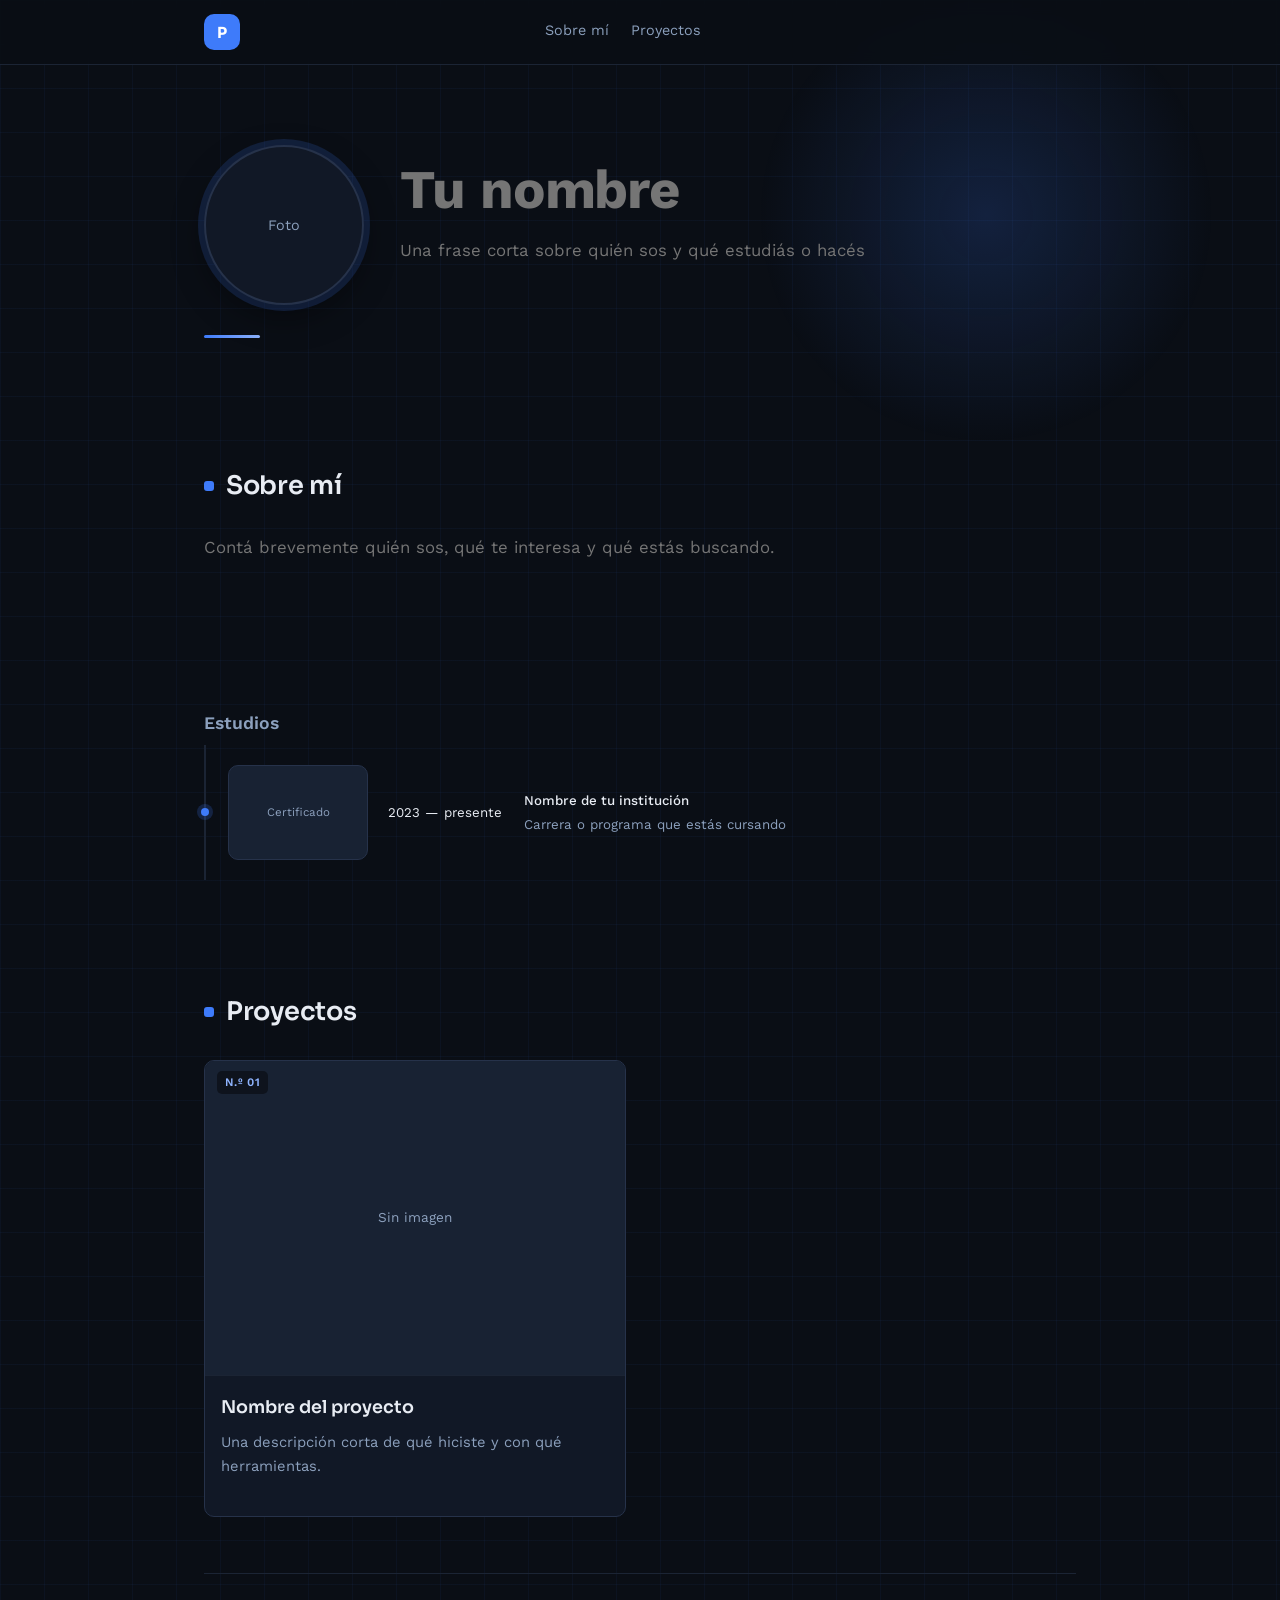
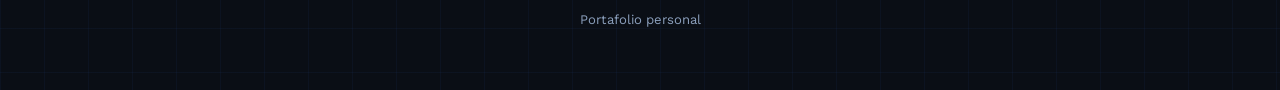
==== commit e7360064: "Mejoras: aumentar foto de perfil a 160px y agregar campos/insignias con iconos de redes sociales (Li" ====
--- a/index.html
+++ b/index.html
@@ -70,9 +70,33 @@
         </div>
       </div>
       <div class="hero-rule"></div>
-      <div class="contact-line">
-        <input class="field" id="profile-email" type="text" placeholder="tu@email.com">
-        <input class="field" id="profile-site" type="text" placeholder="linkedin / github / sitio">
+      <div class="contact-line" id="contact-line">
+        <div class="social-item-edit edit-only">
+          <svg viewBox="0 0 24 24"><path fill="currentColor" d="M20 4H4c-1.1 0-1.99.9-1.99 2L2 18c0 1.1.9 2 2 2h16c1.1 0 2-.9 2-2V6c0-1.1-.9-2-2-2zm0 4l-8 5-8-5V6l8 5 8-5v2z"/></svg>
+          <input id="profile-email" type="text" placeholder="Correo electrónico">
+        </div>
+
+        <div class="social-item-edit edit-only">
+          <svg viewBox="0 0 24 24"><path fill="currentColor" d="M19 3a2 2 0 0 1 2 2v14a2 2 0 0 1-2 2H5a2 2 0 0 1-2-2V5a2 2 0 0 1 2-2h14m-.5 15.5v-5.3a3.26 3.26 0 0 0-3.26-3.26c-.85 0-1.84.52-2.28 1.3v-1.11h-2.79v8.37h2.79v-4.93c0-.77.62-1.4 1.39-1.4a1.4 1.4 0 0 1 1.4 1.4v4.93h2.75M6.46 10.9v8.37H9.25V10.9H6.46M7.86 6.72a1.47 1.47 0 1 0 1.47 1.47c0-.81-.66-1.47-1.47-1.47Z"/></svg>
+          <input id="profile-linkedin" type="text" placeholder="LinkedIn (usuario o URL)">
+        </div>
+
+        <div class="social-item-edit edit-only">
+          <svg viewBox="0 0 24 24"><path fill="currentColor" d="M12 2A10 10 0 0 0 2 12c0 4.42 2.87 8.17 6.84 9.5.5.08.66-.23.66-.5v-1.69c-2.77.6-3.36-1.34-3.36-1.34-.46-1.16-1.11-1.47-1.11-1.47-.91-.62.07-.6.07-.6 1 .07 1.53 1.03 1.53 1.03.87 1.52 2.34 1.07 2.91.83.1-.65.35-1.09.63-1.34-2.22-.25-4.55-1.11-4.55-4.92 0-1.11.38-2 1.03-2.71-.1-.25-.45-1.29.1-2.64 0 0 .84-.27 2.75 1.02.79-.22 1.65-.33 2.5-.33.85 0 1.71.11 2.5.33 1.91-1.29 2.75-1.02 2.75-1.02.55 1.35.2 2.39.1 2.64.65.71 1.03 1.6 1.03 2.71 0 3.82-2.34 4.66-4.57 4.91.36.31.69.92.69 1.85V21c0 .27.16.59.67.5C19.14 20.16 22 16.42 22 12A10 10 0 0 0 12 2Z"/></svg>
+          <input id="profile-github" type="text" placeholder="GitHub (usuario o URL)">
+        </div>
+
+        <div class="social-item-edit edit-only">
+          <svg viewBox="0 0 24 24"><path fill="currentColor" d="M7.8 2h8.4C19.4 2 22 4.6 22 7.8v8.4a5.8 5.8 0 0 1-5.8 5.8H7.8C4.6 22 2 19.4 2 16.2V7.8A5.8 5.8 0 0 1 7.8 2m-.2 2A3.8 3.8 0 0 0 3.8 7.6v8.8A3.8 3.8 0 0 0 7.6 20.2h8.8a3.8 3.8 0 0 0 3.8-3.8V7.6A3.8 3.8 0 0 0 16.4 3.8H7.6m9.65 1.5a1.25 1.25 0 0 1 1.25 1.25A1.25 1.25 0 0 1 17.25 7.8 1.25 1.25 0 0 1 16 6.55a1.25 1.25 0 0 1 1.25-1.25M12 7a5 5 0 0 1 5 5 5 5 0 0 1-5 5 5 5 0 0 1-5-5 5 5 0 0 1 5-5m0 2a3 3 0 0 0-3 3 3 3 0 0 0 3 3 3 3 0 0 0 3-3 3 3 0 0 0-3-3Z"/></svg>
+          <input id="profile-instagram" type="text" placeholder="Instagram (usuario o URL)">
+        </div>
+
+        <div class="social-item-edit edit-only">
+          <svg viewBox="0 0 24 24"><path fill="currentColor" d="M12 2a10 10 0 1 0 10 10A10 10 0 0 0 12 2zm6.93 6h-2.95a15.65 15.65 0 0 0-1.38-3.56A8.03 8.03 0 0 1 18.93 8zM12 4.04c.83 1.2 1.48 2.59 1.91 3.96h-3.82c.43-1.37 1.08-2.76 1.91-3.96zM4.26 14a7.82 7.82 0 0 1 0-4h3.38a16.5 16.5 0 0 0-.14 2c0 .68.05 1.35.14 2H4.26zm.81 2h2.95a15.65 15.65 0 0 0 1.38 3.56A8.03 8.03 0 0 1 5.07 16zm2.95-8H5.07a8.03 8.03 0 0 1 4.33-3.56A15.65 15.65 0 0 0 8.02 8zM12 19.96c-.83-1.2-1.48-2.59-1.91-3.96h3.82c-.43 1.37-1.08 2.76-1.91 3.96zM14.34 14H9.66a14.7 14.7 0 0 1-.16-2c0-.68.05-1.35.16-2h4.68c.11.65.16 1.32.16 2 0 .68-.05 1.35-.16 2zm.25 5.56c.56-1.07 1.03-2.26 1.38-3.56h2.95a8.03 8.03 0 0 1-4.33 3.56zM16.36 14c.09-.65.14-1.32.14-2 0-.68-.05-1.35-.14-2h3.38a7.82 7.82 0 0 1 0 4h-3.38z"/></svg>
+          <input id="profile-site" type="text" placeholder="Sitio Web o Portafolio">
+        </div>
+
+        <div class="social-badges-view view-only" id="social-badges-view"></div>
       </div>
     </section>
 
@@ -123,6 +147,9 @@
             name: '',
             tagline: '',
             email: '',
+            linkedin: '',
+            github: '',
+            instagram: '',
             site: '',
             photo: '',
             bio: '',
@@ -478,12 +505,78 @@
         }
       });
 
+      // ---------- social links ----------
+      function formatSocialUrl(type, val) {
+        if (!val) return '';
+        val = val.trim();
+        if (!val) return '';
+        if (type === 'email') {
+          return val.startsWith('mailto:') ? val : 'mailto:' + val;
+        }
+        if (val.startsWith('http://') || val.startsWith('https://')) return val;
+        if (type === 'linkedin') return 'https://linkedin.com/in/' + val.replace(/^@/, '');
+        if (type === 'github') return 'https://github.com/' + val.replace(/^@/, '');
+        if (type === 'instagram') return 'https://instagram.com/' + val.replace(/^@/, '');
+        return 'https://' + val;
+      }
+
+      function renderSocialBadges() {
+        const container = document.getElementById('social-badges-view');
+        if (!container) return;
+
+        const links = [
+          {
+            key: 'email',
+            label: state.profile.email,
+            url: formatSocialUrl('email', state.profile.email),
+            svg: '<svg viewBox="0 0 24 24"><path fill="currentColor" d="M20 4H4c-1.1 0-1.99.9-1.99 2L2 18c0 1.1.9 2 2 2h16c1.1 0 2-.9 2-2V6c0-1.1-.9-2-2-2zm0 4l-8 5-8-5V6l8 5 8-5v2z"/></svg>'
+          },
+          {
+            key: 'linkedin',
+            label: 'LinkedIn',
+            url: formatSocialUrl('linkedin', state.profile.linkedin),
+            svg: '<svg viewBox="0 0 24 24"><path fill="currentColor" d="M19 3a2 2 0 0 1 2 2v14a2 2 0 0 1-2 2H5a2 2 0 0 1-2-2V5a2 2 0 0 1 2-2h14m-.5 15.5v-5.3a3.26 3.26 0 0 0-3.26-3.26c-.85 0-1.84.52-2.28 1.3v-1.11h-2.79v8.37h2.79v-4.93c0-.77.62-1.4 1.39-1.4a1.4 1.4 0 0 1 1.4 1.4v4.93h2.75M6.46 10.9v8.37H9.25V10.9H6.46M7.86 6.72a1.47 1.47 0 1 0 1.47 1.47c0-.81-.66-1.47-1.47-1.47Z"/></svg>'
+          },
+          {
+            key: 'github',
+            label: 'GitHub',
+            url: formatSocialUrl('github', state.profile.github),
+            svg: '<svg viewBox="0 0 24 24"><path fill="currentColor" d="M12 2A10 10 0 0 0 2 12c0 4.42 2.87 8.17 6.84 9.5.5.08.66-.23.66-.5v-1.69c-2.77.6-3.36-1.34-3.36-1.34-.46-1.16-1.11-1.47-1.11-1.47-.91-.62.07-.6.07-.6 1 .07 1.53 1.03 1.53 1.03.87 1.52 2.34 1.07 2.91.83.1-.65.35-1.09.63-1.34-2.22-.25-4.55-1.11-4.55-4.92 0-1.11.38-2 1.03-2.71-.1-.25-.45-1.29.1-2.64 0 0 .84-.27 2.75 1.02.79-.22 1.65-.33 2.5-.33.85 0 1.71.11 2.5.33 1.91-1.29 2.75-1.02 2.75-1.02.55 1.35.2 2.39.1 2.64.65.71 1.03 1.6 1.03 2.71 0 3.82-2.34 4.66-4.57 4.91.36.31.69.92.69 1.85V21c0 .27.16.59.67.5C19.14 20.16 22 16.42 22 12A10 10 0 0 0 12 2Z"/></svg>'
+          },
+          {
+            key: 'instagram',
+            label: 'Instagram',
+            url: formatSocialUrl('instagram', state.profile.instagram),
+            svg: '<svg viewBox="0 0 24 24"><path fill="currentColor" d="M7.8 2h8.4C19.4 2 22 4.6 22 7.8v8.4a5.8 5.8 0 0 1-5.8 5.8H7.8C4.6 22 2 19.4 2 16.2V7.8A5.8 5.8 0 0 1 7.8 2m-.2 2A3.8 3.8 0 0 0 3.8 7.6v8.8A3.8 3.8 0 0 0 7.6 20.2h8.8a3.8 3.8 0 0 0 3.8-3.8V7.6A3.8 3.8 0 0 0 16.4 3.8H7.6m9.65 1.5a1.25 1.25 0 0 1 1.25 1.25A1.25 1.25 0 0 1 17.25 7.8 1.25 1.25 0 0 1 16 6.55a1.25 1.25 0 0 1 1.25-1.25M12 7a5 5 0 0 1 5 5 5 5 0 0 1-5 5 5 5 0 0 1-5-5 5 5 0 0 1 5-5m0 2a3 3 0 0 0-3 3 3 3 0 0 0 3 3 3 3 0 0 0 3-3 3 3 0 0 0-3-3Z"/></svg>'
+          },
+          {
+            key: 'site',
+            label: 'Sitio Web',
+            url: formatSocialUrl('site', state.profile.site),
+            svg: '<svg viewBox="0 0 24 24"><path fill="currentColor" d="M12 2a10 10 0 1 0 10 10A10 10 0 0 0 12 2zm6.93 6h-2.95a15.65 15.65 0 0 0-1.38-3.56A8.03 8.03 0 0 1 18.93 8zM12 4.04c.83 1.2 1.48 2.59 1.91 3.96h-3.82c.43-1.37 1.08-2.76 1.91-3.96zM4.26 14a7.82 7.82 0 0 1 0-4h3.38a16.5 16.5 0 0 0-.14 2c0 .68.05 1.35.14 2H4.26zm.81 2h2.95a15.65 15.65 0 0 0 1.38 3.56A8.03 8.03 0 0 1 5.07 16zm2.95-8H5.07a8.03 8.03 0 0 1 4.33-3.56A15.65 15.65 0 0 0 8.02 8zM12 19.96c-.83-1.2-1.48-2.59-1.91-3.96h3.82c-.43 1.37-1.08 2.76-1.91 3.96zM14.34 14H9.66a14.7 14.7 0 0 1-.16-2c0-.68.05-1.35.16-2h4.68c.11.65.16 1.32.16 2 0 .68-.05 1.35-.16 2zm.25 5.56c.56-1.07 1.03-2.26 1.38-3.56h2.95a8.03 8.03 0 0 1-4.33 3.56zM16.36 14c.09-.65.14-1.32.14-2 0-.68-.05-1.35-.14-2h3.38a7.82 7.82 0 0 1 0 4h-3.38z"/></svg>'
+          }
+        ];
+
+        const activeLinks = links.filter(function (l) { return !!l.url; });
+
+        container.innerHTML = activeLinks.map(function (l) {
+          return '<a class="social-badge-view" href="' + esc(l.url) + '" target="_blank" rel="noopener noreferrer">' +
+            l.svg +
+            '<span>' + esc(l.label) + '</span>' +
+            '</a>';
+        }).join('');
+      }
+
       // ---------- profile fields ----------
-      function bindProfileField(id, field, isTagline) {
+      function bindProfileField(id, field) {
         const el = document.getElementById(id);
+        if (!el) return;
         el.addEventListener('input', function () {
           state.profile[field] = el.value;
           if (field === 'name') { updateLogoInitial(); }
+          if (['email', 'linkedin', 'github', 'instagram', 'site'].indexOf(field) !== -1) {
+            renderSocialBadges();
+          }
           scheduleSave();
         });
       }
@@ -579,12 +672,16 @@
 
       // ---------- build ----------
       function buildUI() {
-        document.getElementById('profile-name').value = state.profile.name;
-        document.getElementById('profile-tagline').value = state.profile.tagline;
-        document.getElementById('profile-email').value = state.profile.email;
-        document.getElementById('profile-site').value = state.profile.site;
-        document.getElementById('profile-bio').value = state.profile.bio;
+        document.getElementById('profile-name').value = state.profile.name || '';
+        document.getElementById('profile-tagline').value = state.profile.tagline || '';
+        document.getElementById('profile-email').value = state.profile.email || '';
+        document.getElementById('profile-linkedin').value = state.profile.linkedin || '';
+        document.getElementById('profile-github').value = state.profile.github || '';
+        document.getElementById('profile-instagram').value = state.profile.instagram || '';
+        document.getElementById('profile-site').value = state.profile.site || '';
+        document.getElementById('profile-bio').value = state.profile.bio || '';
         updateLogoInitial();
+        renderSocialBadges();
 
         const photoBox = document.getElementById('photo-box');
         if (state.profile.photo) {
@@ -599,7 +696,7 @@
         updateAllTextareas();
       }
 
-      ['profile-name', 'profile-tagline', 'profile-email', 'profile-site', 'profile-bio'].forEach(function (id) {
+      ['profile-name', 'profile-tagline', 'profile-email', 'profile-linkedin', 'profile-github', 'profile-instagram', 'profile-site', 'profile-bio'].forEach(function (id) {
         const field = id.replace('profile-', '');
         bindProfileField(id, field);
       });
--- a/style.css
+++ b/style.css
@@ -215,7 +215,7 @@
 .hero-top {
     display: flex;
     align-items: center;
-    gap: 28px;
+    gap: 36px;
 }
 
 @media (max-width:560px) {
@@ -229,18 +229,29 @@
 .avatar-box {
     position: relative;
     flex: none;
-    width: 112px;
-    height: 112px;
+    width: 160px;
+    height: 160px;
     border-radius: 50%;
     background: var(--surface);
-    border: 1px solid var(--border);
-    box-shadow: 0 0 0 4px rgba(62, 123, 250, 0.12);
+    border: 2px solid var(--border);
+    box-shadow: 0 0 0 6px rgba(62, 123, 250, 0.16), 0 12px 32px rgba(0, 0, 0, 0.4);
     display: flex;
     align-items: center;
     justify-content: center;
     overflow: hidden;
     color: var(--text-soft);
-    font-size: 0.8rem;
+    font-size: 0.9rem;
+    transition: transform 0.25s ease, box-shadow 0.25s ease, border-color 0.25s ease;
+}
+
+body.mode-view .avatar-box.has-img {
+    cursor: pointer;
+}
+
+body.mode-view .avatar-box.has-img:hover {
+    transform: scale(1.04);
+    border-color: var(--accent);
+    box-shadow: 0 0 0 8px rgba(62, 123, 250, 0.25), 0 16px 40px rgba(62, 123, 250, 0.2);
 }
 
 .avatar-box img {
@@ -260,24 +271,26 @@
 
 .avatar-upload-btn {
     position: absolute;
-    bottom: -2px;
-    right: -2px;
-    width: 32px;
-    height: 32px;
+    bottom: 4px;
+    right: 4px;
+    width: 36px;
+    height: 36px;
     padding: 0;
     border-radius: 50%;
     display: flex;
     align-items: center;
     justify-content: center;
     background: var(--accent);
-    border-color: var(--accent);
+    border: 2px solid var(--surface);
     color: #fff;
-    font-size: 0.9rem;
+    font-size: 0.95rem;
+    box-shadow: 0 4px 12px rgba(0, 0, 0, 0.5);
+    z-index: 3;
 }
 
 .avatar-upload-btn:hover {
     background: var(--accent-dark);
-    border-color: var(--accent-dark);
+    transform: scale(1.1);
 }
 
 .hero-text {
@@ -319,22 +332,95 @@
     border-radius: 2px;
 }
 
+/* ---------- SOCIAL / CONTACT LINKS ---------- */
 .contact-line {
-    margin-top: 18px;
-    display: flex;
-    gap: 18px;
+    margin-top: 24px;
+    display: flex;
+    gap: 12px;
     flex-wrap: wrap;
-    font-size: 0.9rem;
-    color: var(--text-soft);
-}
-
-.contact-line input {
+    align-items: center;
+}
+
+.social-item-edit {
+    display: flex;
+    align-items: center;
+    gap: 10px;
+    background: var(--surface);
+    border: 1px solid var(--border);
+    border-radius: 8px;
+    padding: 8px 12px;
+    flex: 1 1 200px;
+    min-width: 180px;
+    transition: border-color 0.2s ease, box-shadow 0.2s ease;
+}
+
+.social-item-edit:focus-within {
+    border-color: var(--accent);
+    box-shadow: 0 0 0 3px rgba(62, 123, 250, 0.2);
+}
+
+.social-item-edit svg {
+    width: 18px;
+    height: 18px;
+    flex: none;
+    color: var(--accent-soft);
+}
+
+.social-item-edit input {
     border: none;
     background: transparent;
     font-family: 'Work Sans', sans-serif;
-    font-size: 0.9rem;
-    color: var(--text-soft);
-    min-width: 160px;
+    font-size: 0.88rem;
+    color: var(--text);
+    width: 100%;
+    padding: 0;
+}
+
+.social-item-edit input:focus {
+    outline: none;
+}
+
+.social-badges-view {
+    display: flex;
+    gap: 12px;
+    flex-wrap: wrap;
+    align-items: center;
+}
+
+.social-badge-view {
+    display: inline-flex;
+    align-items: center;
+    gap: 8px;
+    background: var(--surface);
+    border: 1px solid var(--border);
+    border-radius: 20px;
+    padding: 8px 16px;
+    font-size: 0.88rem;
+    font-weight: 500;
+    color: var(--text-soft);
+    text-decoration: none;
+    transition: all 0.2s ease;
+}
+
+.social-badge-view svg {
+    width: 18px;
+    height: 18px;
+    flex: none;
+    color: var(--accent-soft);
+    transition: transform 0.2s ease, color 0.2s ease;
+}
+
+.social-badge-view:hover {
+    background: var(--surface-2);
+    border-color: var(--accent);
+    color: var(--text);
+    transform: translateY(-2px);
+    box-shadow: 0 6px 20px rgba(62, 123, 250, 0.18);
+}
+
+.social-badge-view:hover svg {
+    color: var(--accent);
+    transform: scale(1.1);
 }
 
 /* ---------- shared field styling ---------- */
